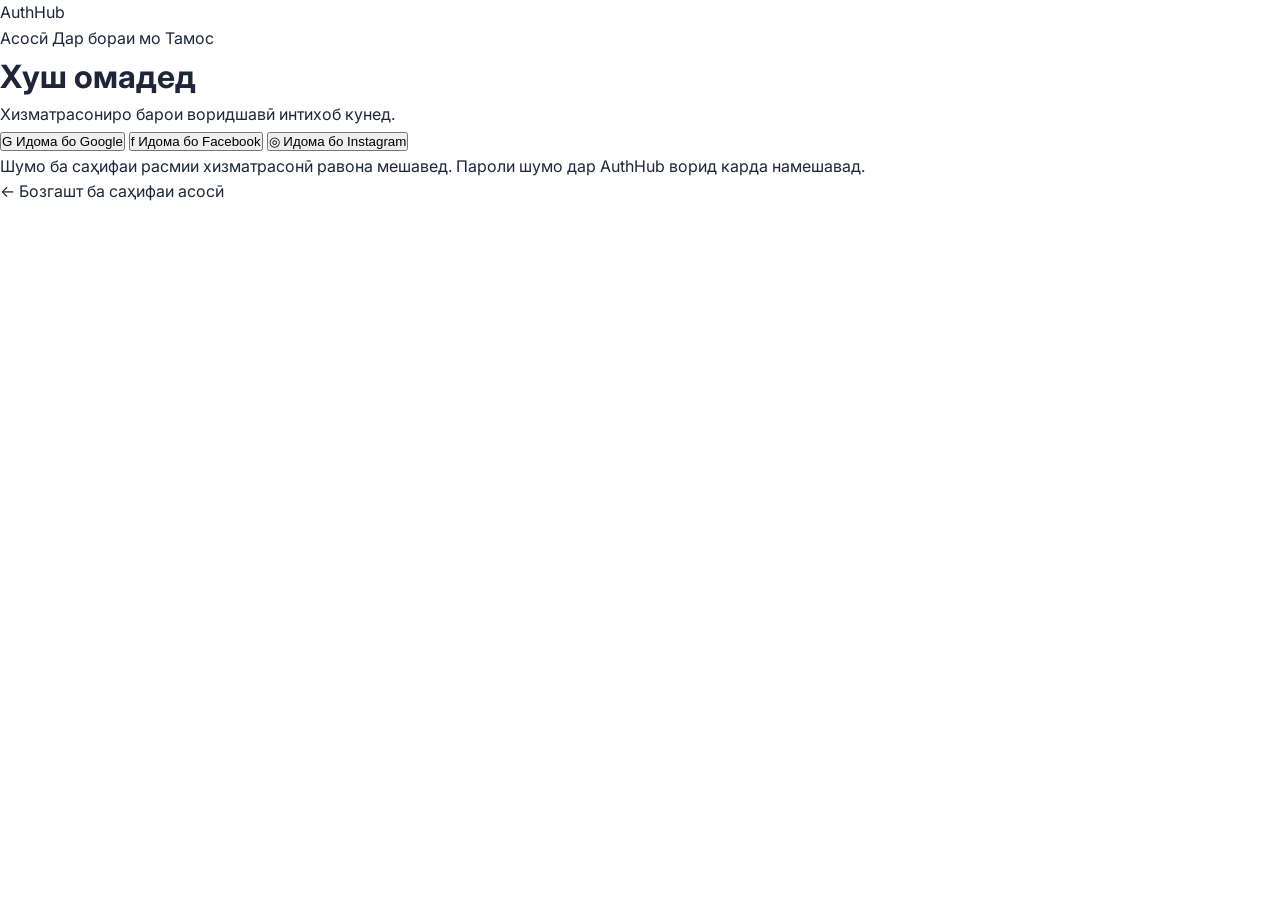
==== login.html @ f117f955 "Add files via upload" ====
<!DOCTYPE html>
<html lang="tg">
<head>
    <meta charset="UTF-8">
    <meta name="viewport" content="width=device-width, initial-scale=1.0">
    <title>Воридшавӣ — AuthHub</title>
    <link rel="stylesheet" a href="style.css">
</head>
<body>

<header class="header">
    <div class="logo">AuthHub</div>

    <nav>
        <a href="index.html">Асосӣ</a>
        <a href="about.html">Дар бораи мо</a>
        <a href="contact.html">Тамос</a>
    </nav>
</header>

<main class="login-page">
    <div class="login-box">
        <h1>Хуш омадед</h1>
        <p>Хизматрасониро барои воридшавӣ интихоб кунед.</p>

        <button class="social-button google" onclick="loginGoogle()">
            <span>G</span>
            Идома бо Google
        </button>

        <button class="social-button facebook" onclick="loginFacebook()">
            <span>f</span>
            Идома бо Facebook
        </button>

        <button class="social-button instagram" onclick="loginInstagram()">
            <span>◎</span>
            Идома бо Instagram
        </button>

        <div class="notice">
            Шумо ба саҳифаи расмии хизматрасонӣ равона мешавед.
            Пароли шумо дар AuthHub ворид карда намешавад.
        </div>

        <a class="back-link" href="index.html">← Бозгашт ба саҳифаи асосӣ</a>
    </div>
</main>

<script src="script.js"></script>
</body>
</html>
---- style.css ----
@import url('https://fonts.googleapis.com/css2?family=Inter:wght@400;500;600;700;800&display=swap');

:root {
    --dark: #111827;
    --text: #20263a;
    --muted: #737b91;
    --primary: #6757f5;
    --primary-dark: #5140df;
    --light: #f7f8fc;
    --border: #e9eaf2;
    --white: #ffffff;
}

* {
    margin: 0;
    padding: 0;
    box-sizing: border-box;
}

html {
    scroll-behavior: smooth;
}

body {
    font-family: 'Inter', Arial, sans-serif;
    color: var(--text);
    background: var(--white);
    line-height: 1.6;
}

a {
    text-decoration: none;
    color: inherit;
}

.site-header {
    width: 100%;
    height: 82px;
    padding: 0 7%;
    display: flex;
    align-items: center;
    justify-content: space-between;
    gap: 30px;
    border-bottom: 1px solid var(--border);
    background: rgba(255, 255, 255, 0.92);
    position: sticky;
    top: 0;
    z-index: 10;
    backdrop-filter: blur(15px);
}

.brand {
    display: flex;
    align-items: center;
    gap: 10px;
    color: var(--dark);
    font-size: 21px;
    font-weight: 800;
}

.brand-icon {
    width: 35px;
    height: 35px;
    display: grid;
    place-items: center;
    color: white;
    background: linear-gradient(135deg, #7767ff, #5140df);
    border-radius: 10px;
    box-shadow: 0 8px 18px rgba(103, 87, 245, .25);
}

.main-nav {
    display: flex;
    align-items: center;
    gap: 27px;
    margin-left: auto;
}

.main-nav a {
    color: var(--muted);
    font-size: 13px;
    font-weight: 500;
    transition: .2s;
}

.main-nav a:hover {
    color: var(--primary);
}

.header-actions {
    display: flex;
    align-items: center;
    gap: 18px;
}

.login-link {
    color: var(--text);
    font-size: 13px;
    font-weight: 600;
}

.button {
    display: inline-flex;
    align-items: center;
    justify-content: center;
    gap: 12px;
    border-radius: 10px;
    padding: 14px 22px;
    font-size: 13px;
    font-weight: 700;
    transition: .25s;
    cursor: pointer;
}

.button-small {
    padding: 11px 17px;
    color: white;
    background: var(--primary);
}

.button-small:hover,
.button-primary:hover {
    background: var(--primary-dark);
    transform: translateY(-2px);
}

.button-primary {
    color: white;
    background: var(--primary);
    box-shadow: 0 12px 25px rgba(103, 87, 245, .22);
}

.button-outline {
    color: var(--text);
    border: 1px solid var(--border);
    background: white;
}

.button-outline:hover {
    border-color: var(--primary);
    color: var(--primary);
}

.button-light {
    color: var(--primary);
    background: white;
}

.menu-button {
    display: none;
    border: 0;
    background: transparent;
    font-size: 25px;
    cursor: pointer;
}

.hero-section {
    min-height: 680px;
    padding: 95px 8% 80px;
    display: grid;
    grid-template-columns: 1fr 1fr;
    align-items: center;
    gap: 75px;
    overflow: hidden;
    background:
        radial-gradient(circle at 90% 10%, #eeeaff 0, transparent 35%),
        linear-gradient(180deg, #fbfbff 0%, #ffffff 100%);
}

.hero-content {
    max-width: 610px;
}

.eyebrow {
    display: inline-flex;
    align-items: center;
    gap: 8px;
    color: var(--primary);
    font-size: 12px;
    font-weight: 800;
    letter-spacing: .4px;
    text-transform: uppercase;
}

.status-dot {
    width: 8px;
    height: 8px;
    border-radius: 50%;
    background: #35ca7b;
    box-shadow: 0 0 0 5px #e4f8ed;
}

.hero-content h1 {
    margin: 21px 0;
    max-width: 650px;
    font-size: clamp(42px, 5vw, 68px);
    letter-spacing: -2.8px;
    line-height: 1.08;
    color: var(--dark);
}

.hero-content h1 span {
    display: block;
    color: var(--primary);
}

.hero-content > p {
    max-width: 530px;
    color: var(--muted);
    font-size: 16px;
    line-height: 1.8;
}

.hero-buttons {
    display: flex;
    align-items: center;
    gap: 15px;
    margin-top: 32px;
}

.trusted-users {
    display: flex;
    align-items: center;
    gap: 16px;
    margin-top: 40px;
}

.avatars {
    display: flex;
}

.avatars span {
    width: 34px;
    height: 34px;
    display: grid;
    place-items: center;
    margin-left: -7px;
    color: white;
    border: 2px solid white;
    border-radius: 50%;
    background: linear-gradient(135deg, #ff9e7d, #7856f5);
    font-size: 12px;
}

.avatars span:first-child {
    margin-left: 0;
}

.trusted-users p {
    color: var(--muted);
    font-size: 12px;
}

.trusted-users strong {
    color: var(--text);
}

.hero-visual {
    min-height: 500px;
    display: grid;
    place-items: center;
    position: relative;
}

.glow {
    position: absolute;
    border-radius: 50%;
    filter: blur(1px);
}

.glow-one {
    width: 330px;
    height: 330px;
    background: #eeeaff;
    top: 50px;
    right: 35px;
}

.glow-two {
    width: 180px;
    height: 180px;
    background: #e0f3ff;
    left: 40px;
    bottom: 30px;
}

.dashboard-card {
    width: min(100%, 405px);
    padding: 27px;
    position: relative;
    z-index: 1;
    border: 1px solid rgba(255,255,255,.8);
    border-radius: 22px;
    background: rgba(255, 255, 255, .86);
    box-shadow: 0 30px 65px rgba(38, 35, 90, .16);
    backdrop-filter: blur(15px);
}

.card-top {
    display: flex;
    align-items: center;
    justify-content: space-between;
    margin-bottom: 23px;
}

.card-top small {
    color: var(--muted);
    font-size: 11px;
}

.card-top h3 {
    margin-top: 3px;
    font-size: 17px;
}

.profile-circle {
    width: 38px;
    height: 38px;
    display: grid;
    place-items: center;
    color: white;
    border-radius: 50%;
    background: linear-gradient(135deg, #ff987d, #6558ee);
    font-weight: 700;
}

.security-card {
    display: flex;
    align-items: center;
    gap: 11px;
    padding: 14px;
    border: 1px solid #dff4e9;
    border-radius: 13px;
    background: #f3fcf7;
}

.security-icon {
    width: 31px;
    height: 31px;
    display: grid;
    place-items: center;
    color: white;
    border-radius: 50%;
    background: #38bd77;
    font-weight: 800;
}

.security-card strong,
.security-card small {
    display: block;
}

.security-card strong {
    color: #20734a;
    font-size: 11px;
}

.security-card small {
    color: #6d9d82;
    font-size: 9px;
}

.check-mark {
    margin-left: auto;
    color: #38bd77;
    font-weight: 800;
}

.connected-title {
    margin: 25px 0 13px;
    color: var(--muted);
    font-size: 11px;
    font-weight: 700;
}

.connected-service {
    display: flex;
    align-items: center;
    gap: 11px;
    padding: 12px 0;
    border-bottom: 1px solid #f0f1f5;
}

.service-logo {
    width: 34px;
    height: 34px;
    display: grid;
    place-items: center;
    border-radius: 10px;
    background: #f1f3f8;
    font-size: 18px;
    font-weight: 800;
}

.connected-service strong,
.connected-service small {
    display: block;
}

.connected-service strong {
    font-size: 11px;
}

.connected-service small {
    color: var(--muted);
    font-size: 9px;
}

.connected {
    margin-left: auto;
    color: #29aa69;
    font-size: 9px;
    font-weight: 700;
}

.connect-link {
    margin-left: auto;
    color: var(--primary);
    font-size: 9px;
    font-weight: 700;
}

.google-logo {
    color: #4285f4;
}

.facebook-logo {
    color: #1877f2;
}

.instagram-logo {
    color: #d62976;
}

.telegram-logo {
    color: #229ed9;
}

.partners-section {
    padding: 32px 8%;
    text-align: center;
    border-top: 1px solid var(--border);
    border-bottom: 1px solid var(--border);
}

.partners-section > p {
    margin-bottom: 20px;
    color: var(--muted);
    font-size: 12px;
}

.partner-list {
    display: flex;
    justify-content: center;
    flex-wrap: wrap;
    gap: 50px;
}

.partner-item {
    display: flex;
    align-items: center;
    gap: 8px;
    color: #596177;
    font-size: 14px;
    font-weight: 700;
}

.partner-item span {
    font-size: 21px;
}

.features-section {
    padding: 115px 8%;
}

.section-heading {
    max-width: 570px;
    margin: 0 auto 45px;
    text-align: center;
}

.section-heading h2 {
    margin: 15px 0;
    color: var(--dark);
    font-size: 38px;
    letter-spacing: -1.3px;
}

.section-heading p {
    color: var(--muted);
    font-size: 14px;
}

.feature-grid {
    max-width: 1100px;
    margin: auto;
    display: grid;
    grid-template-columns: repeat(3, 1fr);
    gap: 20px;
}

.feature-card {
    padding: 29px;
    border: 1px solid var(--border);
    border-radius: 18px;
    background: white;
    transition: .25s;
}

.feature-card:hover {
    transform: translateY(-7px);
    box-shadow: 0 20px 40px rgba(33, 39, 80, .08);
}

.feature-icon {
    width: 48px;
    height: 48px;
    display: grid;
    place-items: center;
    margin-bottom: 22px;
    border-radius: 14px;
    font-size: 24px;
}

.purple {
    color: #6658ef;
    background: #efedff;
}

.blue {
    color: #278fd1;
    background: #e8f6ff;
}

.orange {
    color: #ed8748;
    background: #fff1e7;
}

.feature-card h3 {
    margin-bottom: 10px;
    font-size: 17px;
}

.feature-card p {
    min-height: 78px;
    color: var(--muted);
    font-size: 13px;
    line-height: 1.7;
}

.feature-card a {
    color: var(--primary);
    font-size: 12px;
    font-weight: 700;
}

.cta-section {
    max-width: 1100px;
    margin: 0 auto 100px;
    padding: 50px 60px;
    display: flex;
    align-items: center;
    justify-content: space-between;
    gap: 30px;
    border-radius: 24px;
    color: white;
    background: linear-gradient(120deg, #5c4be8, #8174ff);
    box-shadow: 0 20px 40px rgba(103, 87, 245, .2);
}

.cta-section .eyebrow,
.cta-section p {
    color: #dedbff;
}

.cta-section h2 {
    margin: 7px 0;
    font-size: 28px;
}

.cta-section > div > p:last-child {
    font-size: 13px;
}

.site-footer {
    padding: 70px 8% 25px;
    border-top: 1px solid var(--border);
}

.footer-brand p {
    margin-top: 15px;
    color: var(--muted);
    font-size: 13px;
}

.footer-links {
    margin: 40px 0;
    display: grid;
    grid-template-columns: repeat(3, 150px);
    justify-content: end;
    gap: 50px;
}

.footer-links div {
    display: flex;
    flex-direction: column;
    gap: 11px;
}

.footer-links h4 {
    margin-bottom: 5px;
    font-size: 13px;
}

.footer-links a {
    color: var(--muted);
    font-size: 12px;
}

.footer-links a:hover {
    color: var(--primary);
}

.footer-bottom {
    padding-top: 22px;
    border-top: 1px solid var(--border);
    color: var(--muted);
    font-size: 11px;
}
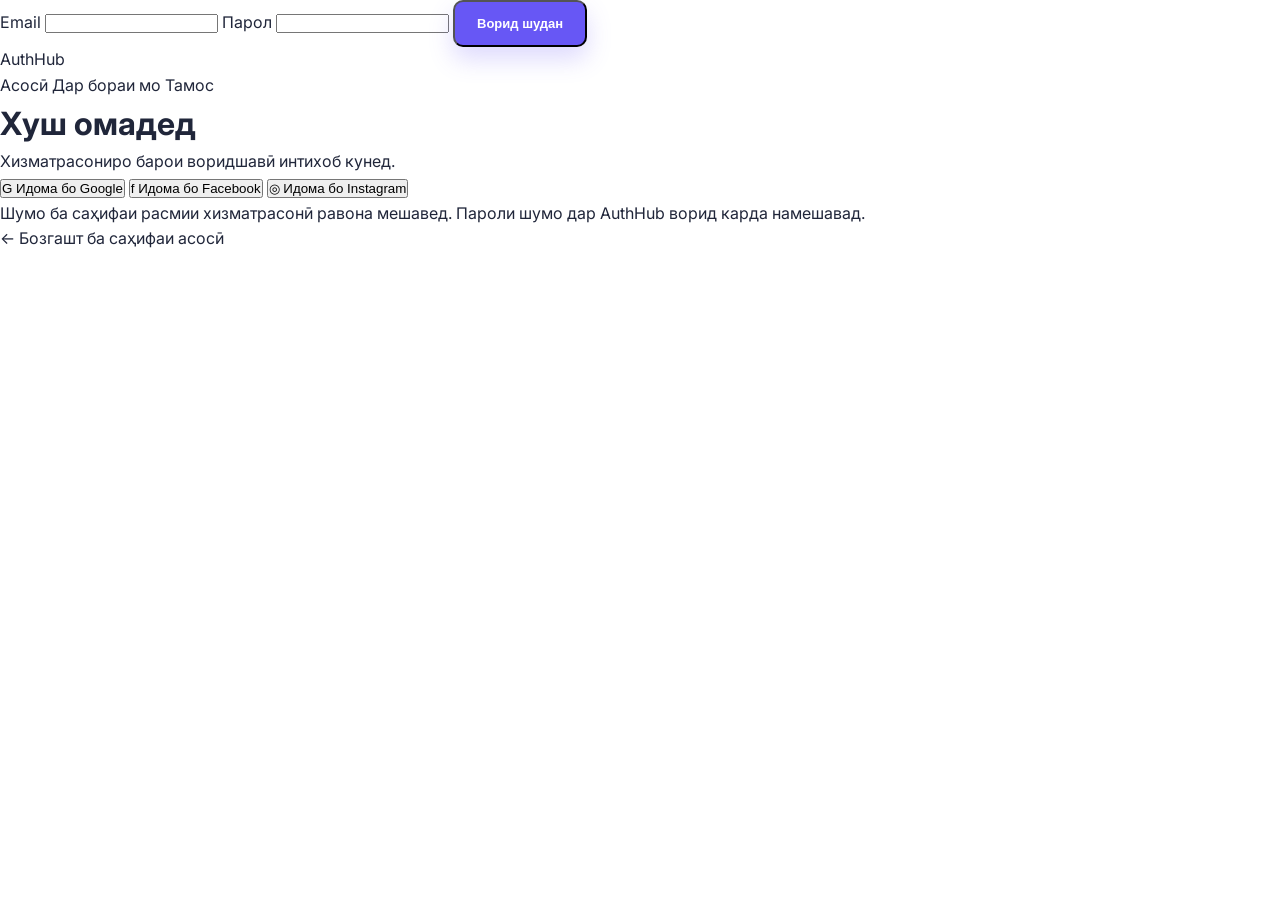
==== commit 448d3b40: "Update login.html" ====
--- a/login.html
+++ b/login.html
@@ -7,6 +7,18 @@
     <link rel="stylesheet" a href="style.css">
 </head>
 <body>
+    <form id="loginForm">
+    <label for="email">Email</label>
+    <input id="email" type="email" required>
+
+    <label for="password">Парол</label>
+    <input id="password" type="password" required>
+
+    <button type="submit" class="button button-primary">
+        Ворид шудан
+    </button>
+</form>
+    <script type="module" src="js/auth.js"></script>
 
 <header class="header">
     <div class="logo">AuthHub</div>
@@ -49,4 +61,4 @@
 
 <script src="script.js"></script>
 </body>
-</html>+</html>
